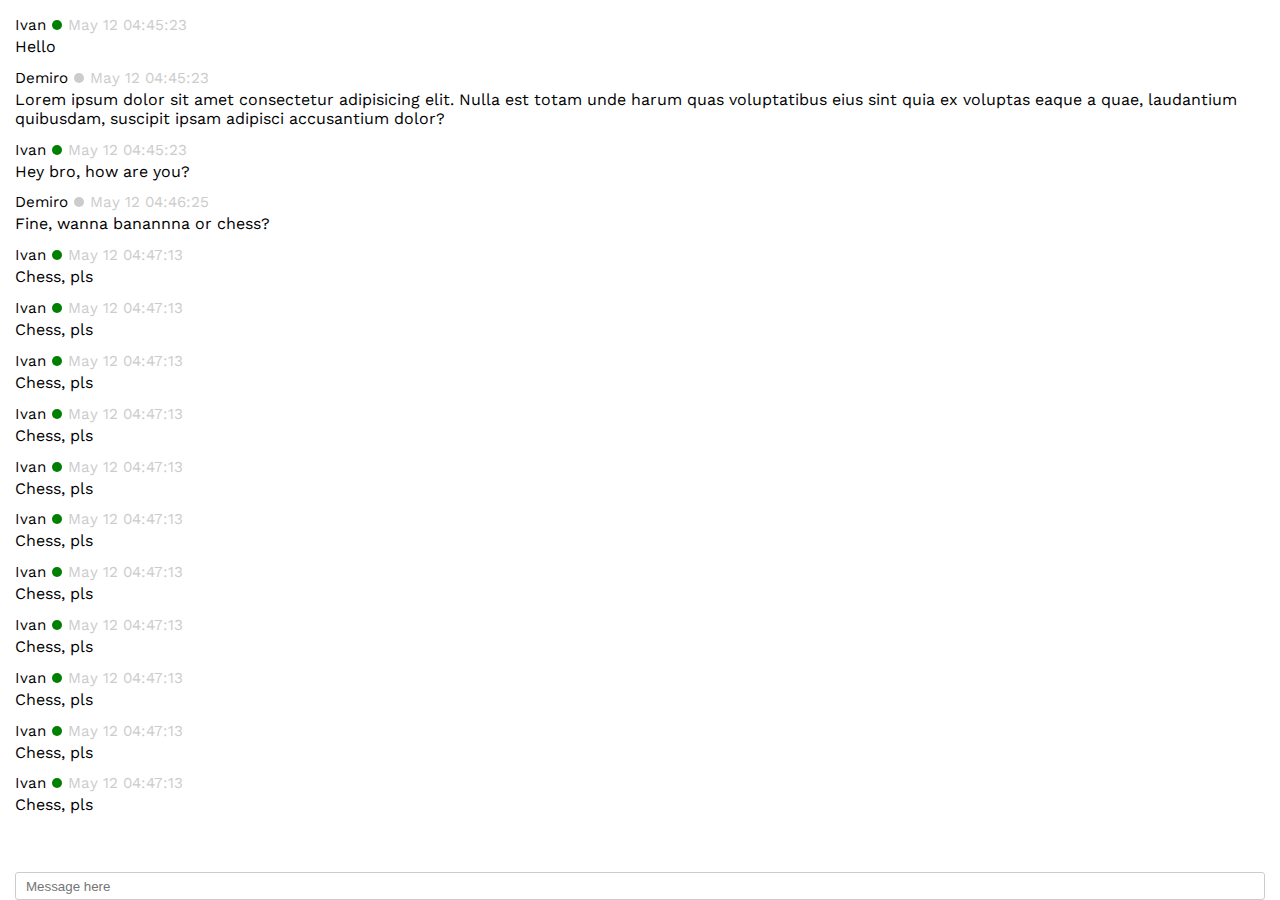
==== chat-interface/index.html @ 8d4c1544 "Complete chat list. Begin user-list" ====
<!DOCTYPE html>
<html lang="en">
<head>
	<meta charset="UTF-8">
	<meta http-equiv="X-UA-Compatible" content="IE=edge">
	<meta name="viewport" content="width=device-width, initial-scale=1.0">
	<link rel="stylesheet" href="style.css">
	<title>Sample chat interface.</title>
</head>
<body>
	<div class="chat-container">
		<ul class="chat-list">
			<li class="chat-list__item">
				<p class="chat-list__user" data-message-date="May 12 04:45:23">Ivan<span class="chat-list__user--active"></span></p>
				<p class="chat-list__message">Hello</p>
			</li>
			<li class="chat-list__item">
				<p class="chat-list__user" data-message-date="May 12 04:45:23">Demiro<span class="chat-list__user--inactive"></span></p>
				<p class="chat-list__message">Lorem ipsum dolor sit amet consectetur adipisicing elit. Nulla est totam unde harum quas voluptatibus eius sint quia ex voluptas eaque a quae, laudantium quibusdam, suscipit ipsam adipisci accusantium dolor?</p>
			</li>
			<li class="chat-list__item">
				<p class="chat-list__user" data-message-date="May 12 04:45:23">Ivan<span class="chat-list__user--active"></span></p>
				<p class="chat-list__message">Hey bro, how are you?</p>
			</li>
			<li class="chat-list__item">
				<p class="chat-list__user" data-message-date="May 12 04:46:25">Demiro<span class="chat-list__user--inactive"></span></p>
				<p class="chat-list__message">Fine, wanna banannna or chess?</p>
			</li>
			<li class="chat-list__item">
				<p class="chat-list__user" data-message-date="May 12 04:47:13">Ivan<span class="chat-list__user--active"></span></p>
				<p class="chat-list__message">Chess, pls</p>
			</li>



			<li class="chat-list__item">
				<p class="chat-list__user" data-message-date="May 12 04:47:13">Ivan<span class="chat-list__user--active"></span></p>
				<p class="chat-list__message">Chess, pls</p>
			</li>
			<li class="chat-list__item">
				<p class="chat-list__user" data-message-date="May 12 04:47:13">Ivan<span class="chat-list__user--active"></span></p>
				<p class="chat-list__message">Chess, pls</p>
			</li>
			<li class="chat-list__item">
				<p class="chat-list__user" data-message-date="May 12 04:47:13">Ivan<span class="chat-list__user--active"></span></p>
				<p class="chat-list__message">Chess, pls</p>
			</li>
			<li class="chat-list__item">
				<p class="chat-list__user" data-message-date="May 12 04:47:13">Ivan<span class="chat-list__user--active"></span></p>
				<p class="chat-list__message">Chess, pls</p>
			</li>
			<li class="chat-list__item">
				<p class="chat-list__user" data-message-date="May 12 04:47:13">Ivan<span class="chat-list__user--active"></span></p>
				<p class="chat-list__message">Chess, pls</p>
			</li>
			<li class="chat-list__item">
				<p class="chat-list__user" data-message-date="May 12 04:47:13">Ivan<span class="chat-list__user--active"></span></p>
				<p class="chat-list__message">Chess, pls</p>
			</li>
			<li class="chat-list__item">
				<p class="chat-list__user" data-message-date="May 12 04:47:13">Ivan<span class="chat-list__user--active"></span></p>
				<p class="chat-list__message">Chess, pls</p>
			</li>
			<li class="chat-list__item">
				<p class="chat-list__user" data-message-date="May 12 04:47:13">Ivan<span class="chat-list__user--active"></span></p>
				<p class="chat-list__message">Chess, pls</p>
			</li>
			<li class="chat-list__item">
				<p class="chat-list__user" data-message-date="May 12 04:47:13">Ivan<span class="chat-list__user--active"></span></p>
				<p class="chat-list__message">Chess, pls</p>
			</li>
			<li class="chat-list__item">
				<p class="chat-list__user" data-message-date="May 12 04:47:13">Ivan<span class="chat-list__user--active"></span></p>
				<p class="chat-list__message">Chess, pls</p>
			</li>

			
		</ul>
		<input type="text" placeholder="Message here">
	</div>
</body>
</html>
---- chat-interface/style.css ----
@import url("https://fonts.googleapis.com/css?family=Work+Sans:300,600");
*,
*::before,
*::after {
  -webkit-box-sizing: border-box;
          box-sizing: border-box;
}

body {
  margin: 0;
  font-family: 'Work Sans', sans-serif;
  font-weight: 400;
}

.chat-container {
  position: absolute;
  display: -webkit-box;
  display: -ms-flexbox;
  display: flex;
  -webkit-box-orient: vertical;
  -webkit-box-direction: normal;
      -ms-flex-direction: column;
          flex-direction: column;
  -webkit-box-pack: justify;
      -ms-flex-pack: justify;
          justify-content: space-between;
  height: 100%;
  margin: 0px 15px 0px 15px;
}

.chat-container input {
  min-height: 1.75rem;
  border: 1px solid #ccc;
  border-radius: 3px;
  outline: none;
  -webkit-transition: 0.5s;
  transition: 0.5s;
  padding-left: .75em;
  position: -webkit-sticky;
  position: sticky;
  bottom: 0;
}

.chat-container input:focus::-webkit-input-placeholder {
  color: transparent;
}

.chat-container input:focus:-ms-input-placeholder {
  color: transparent;
}

.chat-container input:focus::-ms-input-placeholder {
  color: transparent;
}

.chat-container input:focus::placeholder {
  color: transparent;
}

.chat-container input:focus {
  border: 1px solid #999999;
}

.chat-list {
  list-style-type: none;
  display: -webkit-box;
  display: -ms-flexbox;
  display: flex;
  -webkit-box-orient: vertical;
  -webkit-box-direction: normal;
      -ms-flex-direction: column;
          flex-direction: column;
  padding: 0;
}

.chat-list__item {
  margin-bottom: .6em;
}

.chat-list__item p {
  margin: 0;
  margin-bottom: .2em;
}

.chat-list__item:hover {
  background-color: #f3f3f3;
}

.chat-list__user {
  font-size: .95em;
}

.chat-list__user--active {
  display: inline-block;
  margin-left: 0.4em;
  width: 10px;
  height: 10px;
  background-color: green;
  border-radius: 50%;
}

.chat-list__user--inactive {
  display: inline-block;
  margin-left: 0.4em;
  width: 10px;
  height: 10px;
  background-color: #ccc;
  border-radius: 50%;
}

.chat-list__user::after {
  content: attr(data-message-date);
  margin-left: 0.4em;
  color: #ccc;
}
/*# sourceMappingURL=style.css.map */
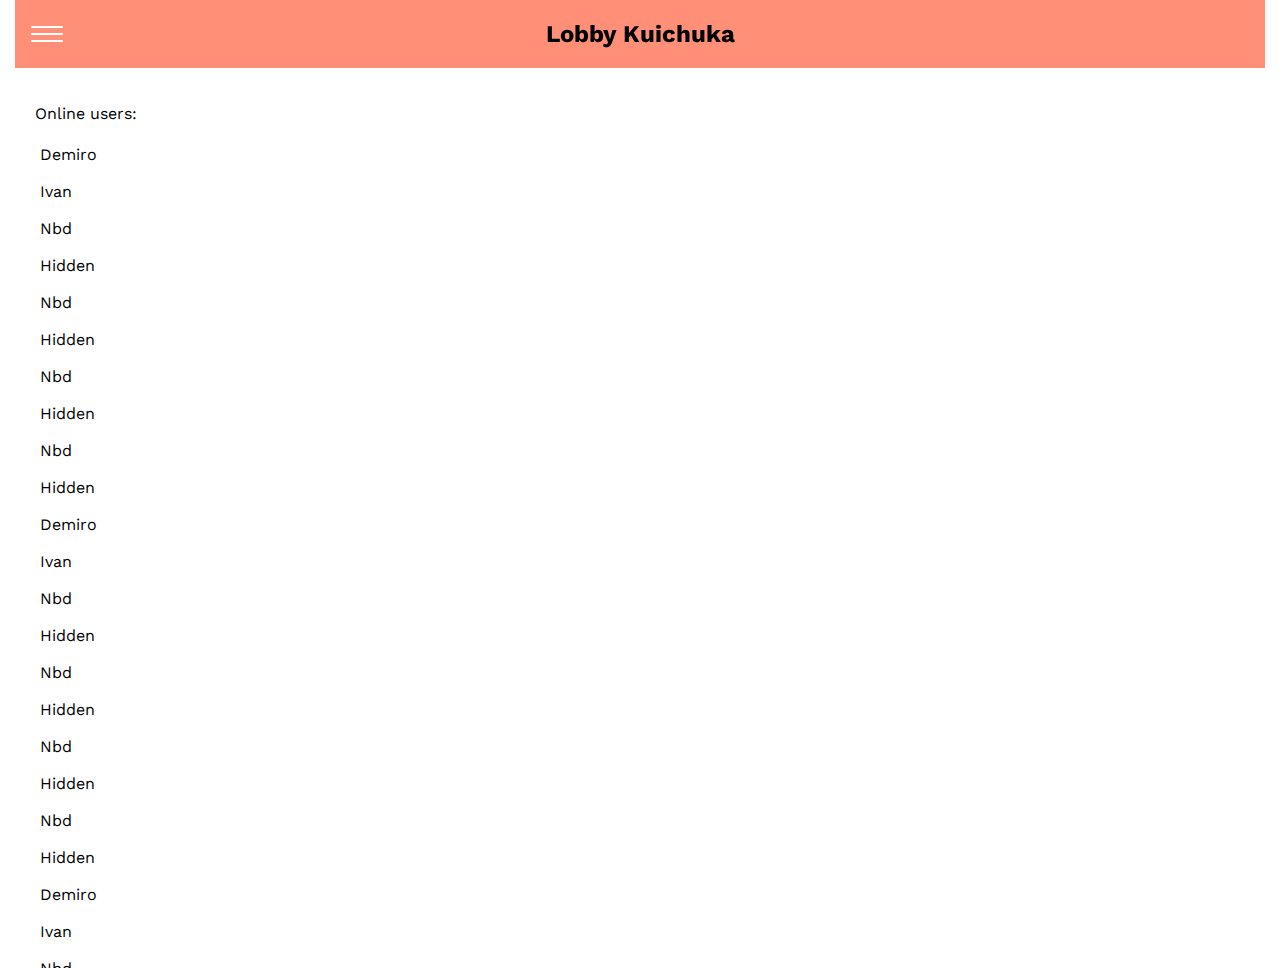
==== commit d3d4a956: "Create user list" ====
--- a/chat-interface/index.html
+++ b/chat-interface/index.html
@@ -1,82 +1,169 @@
 <!DOCTYPE html>
 <html lang="en">
-<head>
-	<meta charset="UTF-8">
-	<meta http-equiv="X-UA-Compatible" content="IE=edge">
-	<meta name="viewport" content="width=device-width, initial-scale=1.0">
-	<link rel="stylesheet" href="style.css">
-	<title>Sample chat interface.</title>
-</head>
-<body>
-	<div class="chat-container">
-		<ul class="chat-list">
-			<li class="chat-list__item">
-				<p class="chat-list__user" data-message-date="May 12 04:45:23">Ivan<span class="chat-list__user--active"></span></p>
-				<p class="chat-list__message">Hello</p>
-			</li>
-			<li class="chat-list__item">
-				<p class="chat-list__user" data-message-date="May 12 04:45:23">Demiro<span class="chat-list__user--inactive"></span></p>
-				<p class="chat-list__message">Lorem ipsum dolor sit amet consectetur adipisicing elit. Nulla est totam unde harum quas voluptatibus eius sint quia ex voluptas eaque a quae, laudantium quibusdam, suscipit ipsam adipisci accusantium dolor?</p>
-			</li>
-			<li class="chat-list__item">
-				<p class="chat-list__user" data-message-date="May 12 04:45:23">Ivan<span class="chat-list__user--active"></span></p>
-				<p class="chat-list__message">Hey bro, how are you?</p>
-			</li>
-			<li class="chat-list__item">
-				<p class="chat-list__user" data-message-date="May 12 04:46:25">Demiro<span class="chat-list__user--inactive"></span></p>
-				<p class="chat-list__message">Fine, wanna banannna or chess?</p>
-			</li>
-			<li class="chat-list__item">
-				<p class="chat-list__user" data-message-date="May 12 04:47:13">Ivan<span class="chat-list__user--active"></span></p>
-				<p class="chat-list__message">Chess, pls</p>
-			</li>
+  <head>
+    <meta charset="UTF-8" />
+    <meta http-equiv="X-UA-Compatible" content="IE=edge" />
+    <meta name="viewport" content="width=device-width, initial-scale=1.0" />
+    <link rel="stylesheet" href="style.css" />
+    <title>Sample chat interface.</title>
+  </head>
+  <body>
+    <div class="chat-container">
+      <header>
+        <h2>Lobby Kuichuka</h2>
+        <input type="checkbox" class="nav-toggle" id="nav-toggle" checked />
+        <label for="nav-toggle" class="nav-toggle__label">
+          <span></span>
+        </label>
+        <nav>
+					<p class="">Online users:</p>
+          <ul>
+            <li><a href="#">Demiro</a></li>
+            <li><a href="#">Ivan</a></li>
+            <li><a href="#">Nbd</a></li>
+            <li><a href="#">Hidden</a></li>
+            <li><a href="#">Nbd</a></li>
+            <li><a href="#">Hidden</a></li>
+            <li><a href="#">Nbd</a></li>
+            <li><a href="#">Hidden</a></li>
+            <li><a href="#">Nbd</a></li>
+            <li><a href="#">Hidden</a></li>
+            <li><a href="#">Demiro</a></li>
+            <li><a href="#">Ivan</a></li>
+            <li><a href="#">Nbd</a></li>
+            <li><a href="#">Hidden</a></li>
+            <li><a href="#">Nbd</a></li>
+            <li><a href="#">Hidden</a></li>
+            <li><a href="#">Nbd</a></li>
+            <li><a href="#">Hidden</a></li>
+            <li><a href="#">Nbd</a></li>
+            <li><a href="#">Hidden</a></li>
+            <li><a href="#">Demiro</a></li>
+            <li><a href="#">Ivan</a></li>
+            <li><a href="#">Nbd</a></li>
+            <li><a href="#">Hidden</a></li>
+            <li><a href="#">Nbd</a></li>
+            <li><a href="#">Hidden</a></li>
+            <li><a href="#">Nbd</a></li>
+            <li><a href="#">Hidden</a></li>
+            <li><a href="#">Nbd</a></li>
+            <li><a href="#">Hidden</a></li>
+						<li><a href="#">Hidden</a></li>
+            <li><a href="#">Nbd</a></li>
+            <li><a href="#">Hidden</a></li>
+            <li><a href="#">Demiro</a></li>
+            <li><a href="#">Ivan</a></li>
+            <li><a href="#">Nbd</a></li>
+            <li><a href="#">Hidden</a></li>
+            <li><a href="#">Nbd</a></li>
+            <li><a href="#">Hidden</a></li>
+            <li><a href="#">Nbd</a></li>
+            <li><a href="#">Hidden</a></li>
+            <li><a href="#">Nbd</a></li>
+            <li><a href="#">Hidden</a></li>
+          </ul>
+        </nav>
+      </header>
 
+      <ul class="chat-list">
+        <li class="chat-list__item">
+          <p class="chat-list__user" data-message-date="May 12 04:45:23">
+            Ivan<span class="chat-list__user--active"></span>
+          </p>
+          <p class="chat-list__message">Hello</p>
+        </li>
+        <li class="chat-list__item">
+          <p class="chat-list__user" data-message-date="May 12 04:45:23">
+            Demiro<span class="chat-list__user--inactive"></span>
+          </p>
+          <p class="chat-list__message">
+            Lorem ipsum dolor sit amet consectetur adipisicing elit. Nulla est
+            totam unde harum quas voluptatibus eius sint quia ex voluptas eaque
+            a quae, laudantium quibusdam, suscipit ipsam adipisci accusantium
+            dolor?
+          </p>
+        </li>
+        <li class="chat-list__item">
+          <p class="chat-list__user" data-message-date="May 12 04:45:23">
+            Ivan<span class="chat-list__user--active"></span>
+          </p>
+          <p class="chat-list__message">Hey bro, how are you?</p>
+        </li>
+        <li class="chat-list__item">
+          <p class="chat-list__user" data-message-date="May 12 04:46:25">
+            Demiro<span class="chat-list__user--inactive"></span>
+          </p>
+          <p class="chat-list__message">Fine, wanna banannna or chess?</p>
+        </li>
+        <li class="chat-list__item">
+          <p class="chat-list__user" data-message-date="May 12 04:47:13">
+            Ivan<span class="chat-list__user--active"></span>
+          </p>
+          <p class="chat-list__message">Chess, pls</p>
+        </li>
 
-
-			<li class="chat-list__item">
-				<p class="chat-list__user" data-message-date="May 12 04:47:13">Ivan<span class="chat-list__user--active"></span></p>
-				<p class="chat-list__message">Chess, pls</p>
-			</li>
-			<li class="chat-list__item">
-				<p class="chat-list__user" data-message-date="May 12 04:47:13">Ivan<span class="chat-list__user--active"></span></p>
-				<p class="chat-list__message">Chess, pls</p>
-			</li>
-			<li class="chat-list__item">
-				<p class="chat-list__user" data-message-date="May 12 04:47:13">Ivan<span class="chat-list__user--active"></span></p>
-				<p class="chat-list__message">Chess, pls</p>
-			</li>
-			<li class="chat-list__item">
-				<p class="chat-list__user" data-message-date="May 12 04:47:13">Ivan<span class="chat-list__user--active"></span></p>
-				<p class="chat-list__message">Chess, pls</p>
-			</li>
-			<li class="chat-list__item">
-				<p class="chat-list__user" data-message-date="May 12 04:47:13">Ivan<span class="chat-list__user--active"></span></p>
-				<p class="chat-list__message">Chess, pls</p>
-			</li>
-			<li class="chat-list__item">
-				<p class="chat-list__user" data-message-date="May 12 04:47:13">Ivan<span class="chat-list__user--active"></span></p>
-				<p class="chat-list__message">Chess, pls</p>
-			</li>
-			<li class="chat-list__item">
-				<p class="chat-list__user" data-message-date="May 12 04:47:13">Ivan<span class="chat-list__user--active"></span></p>
-				<p class="chat-list__message">Chess, pls</p>
-			</li>
-			<li class="chat-list__item">
-				<p class="chat-list__user" data-message-date="May 12 04:47:13">Ivan<span class="chat-list__user--active"></span></p>
-				<p class="chat-list__message">Chess, pls</p>
-			</li>
-			<li class="chat-list__item">
-				<p class="chat-list__user" data-message-date="May 12 04:47:13">Ivan<span class="chat-list__user--active"></span></p>
-				<p class="chat-list__message">Chess, pls</p>
-			</li>
-			<li class="chat-list__item">
-				<p class="chat-list__user" data-message-date="May 12 04:47:13">Ivan<span class="chat-list__user--active"></span></p>
-				<p class="chat-list__message">Chess, pls</p>
-			</li>
-
-			
-		</ul>
-		<input type="text" placeholder="Message here">
-	</div>
-</body>
-</html>+        <li class="chat-list__item">
+          <p class="chat-list__user" data-message-date="May 12 04:47:13">
+            Ivan<span class="chat-list__user--active"></span>
+          </p>
+          <p class="chat-list__message">Chess, pls</p>
+        </li>
+        <li class="chat-list__item">
+          <p class="chat-list__user" data-message-date="May 12 04:47:13">
+            Ivan<span class="chat-list__user--active"></span>
+          </p>
+          <p class="chat-list__message">Chess, pls</p>
+        </li>
+        <li class="chat-list__item">
+          <p class="chat-list__user" data-message-date="May 12 04:47:13">
+            Ivan<span class="chat-list__user--active"></span>
+          </p>
+          <p class="chat-list__message">Chess, pls</p>
+        </li>
+        <li class="chat-list__item">
+          <p class="chat-list__user" data-message-date="May 12 04:47:13">
+            Ivan<span class="chat-list__user--active"></span>
+          </p>
+          <p class="chat-list__message">Chess, pls</p>
+        </li>
+        <li class="chat-list__item">
+          <p class="chat-list__user" data-message-date="May 12 04:47:13">
+            Ivan<span class="chat-list__user--active"></span>
+          </p>
+          <p class="chat-list__message">Chess, pls</p>
+        </li>
+        <li class="chat-list__item">
+          <p class="chat-list__user" data-message-date="May 12 04:47:13">
+            Ivan<span class="chat-list__user--active"></span>
+          </p>
+          <p class="chat-list__message">Chess, pls</p>
+        </li>
+        <li class="chat-list__item">
+          <p class="chat-list__user" data-message-date="May 12 04:47:13">
+            Ivan<span class="chat-list__user--active"></span>
+          </p>
+          <p class="chat-list__message">Chess, pls</p>
+        </li>
+        <li class="chat-list__item">
+          <p class="chat-list__user" data-message-date="May 12 04:47:13">
+            Ivan<span class="chat-list__user--active"></span>
+          </p>
+          <p class="chat-list__message">Chess, pls</p>
+        </li>
+        <li class="chat-list__item">
+          <p class="chat-list__user" data-message-date="May 12 04:47:13">
+            Ivan<span class="chat-list__user--active"></span>
+          </p>
+          <p class="chat-list__message">Chess, pls</p>
+        </li>
+        <li class="chat-list__item">
+          <p class="chat-list__user" data-message-date="May 12 04:47:13">
+            Ivan<span class="chat-list__user--active"></span>
+          </p>
+          <p class="chat-list__message">Chess, pls</p>
+        </li>
+      </ul>
+      <input type="text" placeholder="Message here" />
+    </div>
+  </body>
+</html>
--- a/chat-interface/style.css
+++ b/chat-interface/style.css
@@ -35,7 +35,7 @@
   outline: none;
   -webkit-transition: 0.5s;
   transition: 0.5s;
-  padding-left: .75em;
+  padding-left: 0.75em;
   position: -webkit-sticky;
   position: sticky;
   bottom: 0;
@@ -74,20 +74,26 @@
 }
 
 .chat-list__item {
-  margin-bottom: .6em;
+  margin-bottom: 0.6em;
 }
 
 .chat-list__item p {
   margin: 0;
-  margin-bottom: .2em;
+  margin-bottom: 0.2em;
 }
 
 .chat-list__item:hover {
   background-color: #f3f3f3;
 }
 
+.chat-list__item:hover .chat-list__user::after {
+  content: attr(data-message-date);
+  margin-left: 0.4em;
+  color: #ccc;
+}
+
 .chat-list__user {
-  font-size: .95em;
+  font-size: 0.95em;
 }
 
 .chat-list__user--active {
@@ -108,9 +114,118 @@
   border-radius: 50%;
 }
 
-.chat-list__user::after {
-  content: attr(data-message-date);
-  margin-left: 0.4em;
-  color: #ccc;
+header {
+  background: rgba(255, 125, 97, 0.86);
+  text-align: center;
+  position: -webkit-sticky;
+  position: sticky;
+  z-index: 999;
+  width: 100%;
+}
+
+nav {
+  position: absolute;
+  text-align: left;
+  width: 100%;
+  max-height: 100vh;
+  top: 100%;
+  left: -110%;
+  background: white;
+  overflow-x: hidden;
+  overflow-y: scroll;
+  padding: 20px;
+  -webkit-overflow-scrolling: touch;
+  -webkit-transition: all .2s ease;
+  transition: all .2s ease;
+}
+
+nav ul {
+  margin: 0;
+  padding: 0;
+  list-style: none;
+}
+
+nav li {
+  margin-bottom: 5px;
+  padding-left: .3em;
+  height: 2em;
+  display: -webkit-box;
+  display: -ms-flexbox;
+  display: flex;
+  -webkit-box-align: center;
+      -ms-flex-align: center;
+          align-items: center;
+}
+
+nav li:hover {
+  background-color: #f3f3f3;
+}
+
+nav a {
+  color: black;
+  text-decoration: none;
+  font-size: 1rem;
+  opacity: 0;
+  -webkit-transition: opacity 150ms ease-in-out;
+  transition: opacity 150ms ease-in-out;
+}
+
+nav a:hover {
+  color: #000;
+}
+
+.nav-toggle {
+  display: none;
+}
+
+.nav-toggle:checked ~ nav {
+  -webkit-transform: scale(1, 1);
+          transform: scale(1, 1);
+  left: 0;
+}
+
+.nav-toggle:checked ~ nav a {
+  opacity: 1;
+  -webkit-transition: opacity 150ms ease-in-out 150ms;
+  transition: opacity 150ms ease-in-out 150ms;
+}
+
+.nav-toggle__label {
+  position: absolute;
+  top: 0;
+  left: 0;
+  margin-left: 1em;
+  height: 100%;
+  display: -webkit-box;
+  display: -ms-flexbox;
+  display: flex;
+  -webkit-box-align: center;
+      -ms-flex-align: center;
+          align-items: center;
+}
+
+.nav-toggle__label span,
+.nav-toggle__label span::before,
+.nav-toggle__label span::after {
+  display: block;
+  background: white;
+  height: 2px;
+  width: 2em;
+  border-radius: 2px;
+  position: relative;
+}
+
+.nav-toggle__label span::before,
+.nav-toggle__label span::after {
+  content: '';
+  position: absolute;
+}
+
+.nav-toggle__label span::before {
+  bottom: 7px;
+}
+
+.nav-toggle__label span::after {
+  top: 7px;
 }
 /*# sourceMappingURL=style.css.map */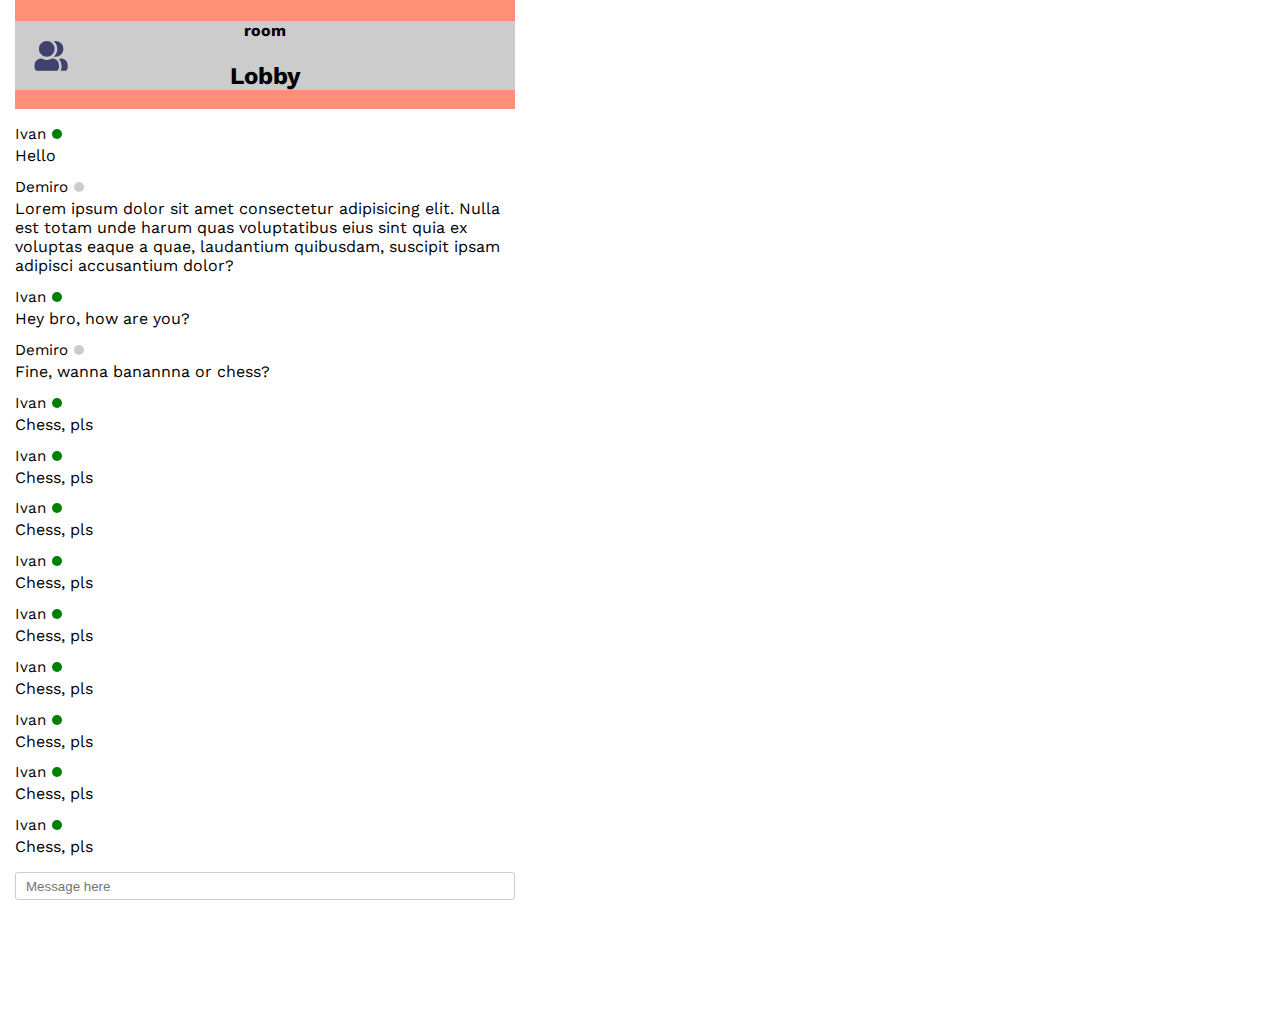
==== commit 786acd24: "Add user list. Fix scroller. Add icons" ====
--- a/chat-interface/index.html
+++ b/chat-interface/index.html
@@ -9,11 +9,22 @@
   </head>
   <body>
     <div class="chat-container">
+				
       <header>
-        <h2>Lobby Kuichuka</h2>
-        <input type="checkbox" class="nav-toggle" id="nav-toggle" checked />
+			
+
+				<div class="chat-header__room-info">
+					<h4>room</h4>
+					<h2>Lobby</h2>
+				</div>
+				
+        <input type="checkbox" class="nav-toggle" id="nav-toggle" />
         <label for="nav-toggle" class="nav-toggle__label">
-          <span></span>
+          <img
+          class="chat-icon"
+          src="chat-users-icon.svg"
+          alt="Online Users"
+        />
         </label>
         <nav>
 					<p class="">Online users:</p>
--- a/chat-interface/style.css
+++ b/chat-interface/style.css
@@ -13,6 +13,7 @@
 }
 
 .chat-container {
+  background-color: white;
   position: absolute;
   display: -webkit-box;
   display: -ms-flexbox;
@@ -24,6 +25,7 @@
   -webkit-box-pack: justify;
       -ms-flex-pack: justify;
           justify-content: space-between;
+  width: 500px;
   height: 100%;
   margin: 0px 15px 0px 15px;
 }
@@ -61,6 +63,10 @@
   border: 1px solid #999999;
 }
 
+.chat-header__room-info {
+  background-color: #ccc;
+}
+
 .chat-list {
   list-style-type: none;
   display: -webkit-box;
@@ -71,6 +77,8 @@
       -ms-flex-direction: column;
           flex-direction: column;
   padding: 0;
+  overflow-x: hidden;
+  overflow-y: scroll;
 }
 
 .chat-list__item {
@@ -135,8 +143,8 @@
   overflow-y: scroll;
   padding: 20px;
   -webkit-overflow-scrolling: touch;
-  -webkit-transition: all .2s ease;
-  transition: all .2s ease;
+  -webkit-transition: all 0.2s ease;
+  transition: all 0.2s ease;
 }
 
 nav ul {
@@ -147,7 +155,7 @@
 
 nav li {
   margin-bottom: 5px;
-  padding-left: .3em;
+  padding-left: 0.3em;
   height: 2em;
   display: -webkit-box;
   display: -ms-flexbox;
@@ -204,28 +212,8 @@
           align-items: center;
 }
 
-.nav-toggle__label span,
-.nav-toggle__label span::before,
-.nav-toggle__label span::after {
-  display: block;
-  background: white;
-  height: 2px;
-  width: 2em;
-  border-radius: 2px;
-  position: relative;
-}
-
-.nav-toggle__label span::before,
-.nav-toggle__label span::after {
-  content: '';
-  position: absolute;
-}
-
-.nav-toggle__label span::before {
-  bottom: 7px;
-}
-
-.nav-toggle__label span::after {
-  top: 7px;
+.nav-toggle__label .chat-icon {
+  width: 42px;
+  cursor: pointer;
 }
 /*# sourceMappingURL=style.css.map */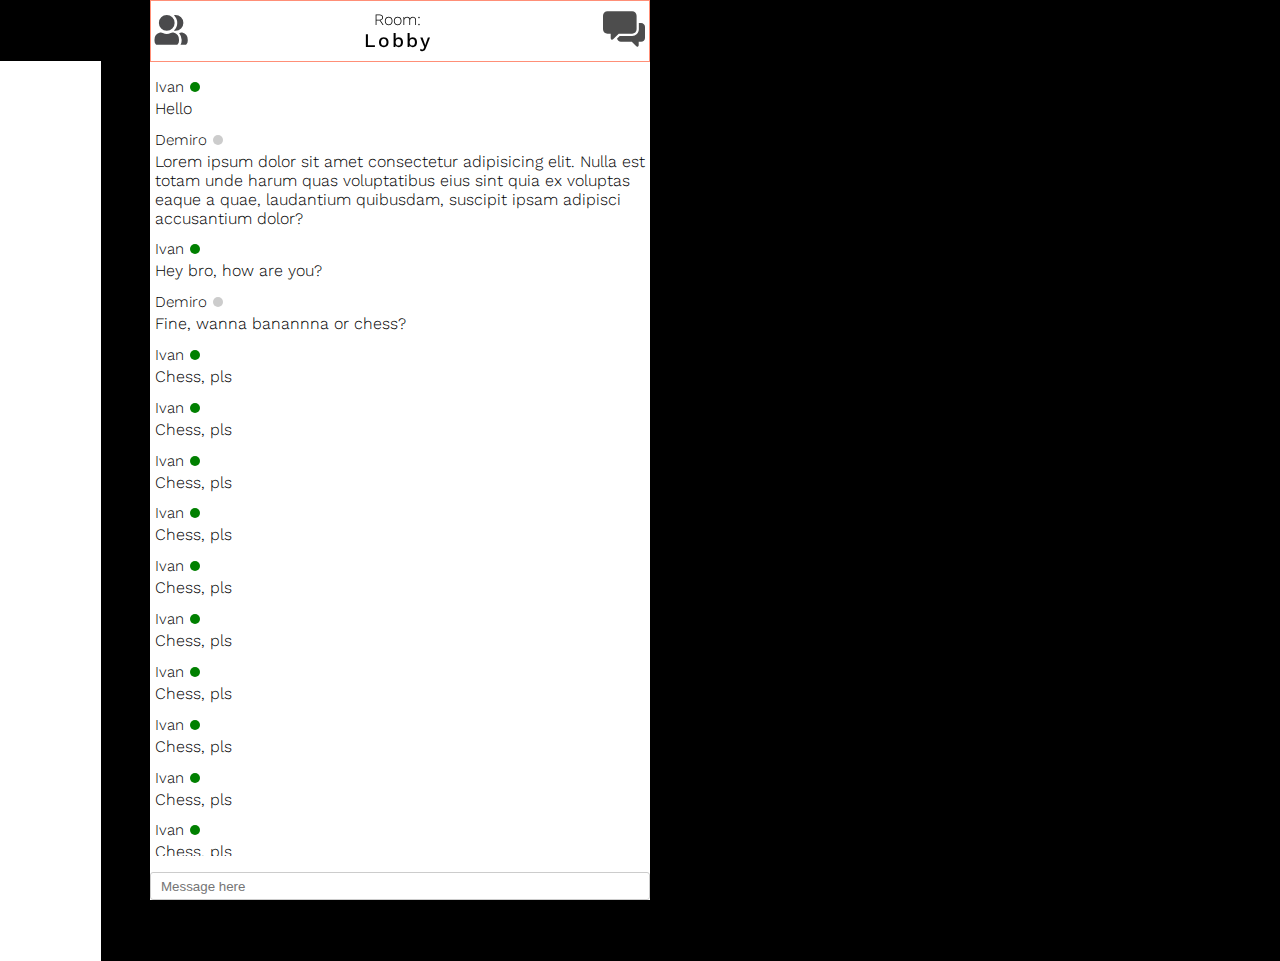
==== commit 94ea51b4: "Choose user-list icon. Complete CSS, move on JS" ====
--- a/chat-interface/index.html
+++ b/chat-interface/index.html
@@ -9,72 +9,77 @@
   </head>
   <body>
     <div class="chat-container">
-				
-      <header>
-			
-
-				<div class="chat-header__room-info">
-					<h4>room</h4>
-					<h2>Lobby</h2>
-				</div>
-				
-        <input type="checkbox" class="nav-toggle" id="nav-toggle" />
-        <label for="nav-toggle" class="nav-toggle__label">
+      <div class="chat-header">
+        <div class="header-elem">
+          <input type="checkbox" class="nav-toggle" id="nav-toggle" />
+          <label for="nav-toggle" class="nav-toggle__label">
+            <img
+              class="chat-icon__users"
+              src="chat-users-icon.svg"
+              alt="Online Users"
+            />
+          </label>
+          <nav>
+            <p class="">Online users:</p>
+            <ul>
+              <li><a href="#">Demiro</a></li>
+              <li><a href="#">Ivan</a></li>
+              <li><a href="#">Nbd</a></li>
+              <li><a href="#">Hidden</a></li>
+              <li><a href="#">Nbd</a></li>
+              <li><a href="#">Hidden</a></li>
+              <li><a href="#">Nbd</a></li>
+              <li><a href="#">Hidden</a></li>
+              <li><a href="#">Nbd</a></li>
+              <li><a href="#">Hidden</a></li>
+              <li><a href="#">Demiro</a></li>
+              <li><a href="#">Ivan</a></li>
+              <li><a href="#">Nbd</a></li>
+              <li><a href="#">Hidden</a></li>
+              <li><a href="#">Nbd</a></li>
+              <li><a href="#">Hidden</a></li>
+              <li><a href="#">Nbd</a></li>
+              <li><a href="#">Hidden</a></li>
+              <li><a href="#">Nbd</a></li>
+              <li><a href="#">Hidden</a></li>
+              <li><a href="#">Demiro</a></li>
+              <li><a href="#">Ivan</a></li>
+              <li><a href="#">Nbd</a></li>
+              <li><a href="#">Hidden</a></li>
+              <li><a href="#">Nbd</a></li>
+              <li><a href="#">Hidden</a></li>
+              <li><a href="#">Nbd</a></li>
+              <li><a href="#">Hidden</a></li>
+              <li><a href="#">Nbd</a></li>
+              <li><a href="#">Hidden</a></li>
+              <li><a href="#">Hidden</a></li>
+              <li><a href="#">Nbd</a></li>
+              <li><a href="#">Hidden</a></li>
+              <li><a href="#">Demiro</a></li>
+              <li><a href="#">Ivan</a></li>
+              <li><a href="#">Nbd</a></li>
+              <li><a href="#">Hidden</a></li>
+              <li><a href="#">Nbd</a></li>
+              <li><a href="#">Hidden</a></li>
+              <li><a href="#">Nbd</a></li>
+              <li><a href="#">Hidden</a></li>
+              <li><a href="#">Nbd</a></li>
+              <li><a href="#">Hidden</a></li>
+            </ul>
+          </nav>
+        </div>
+        <div class="header-elem">
+          <span>Room:</span>
+          <span>Lobby</span>
+        </div>
+        <div class="header-elem">
           <img
-          class="chat-icon"
-          src="chat-users-icon.svg"
-          alt="Online Users"
-        />
-        </label>
-        <nav>
-					<p class="">Online users:</p>
-          <ul>
-            <li><a href="#">Demiro</a></li>
-            <li><a href="#">Ivan</a></li>
-            <li><a href="#">Nbd</a></li>
-            <li><a href="#">Hidden</a></li>
-            <li><a href="#">Nbd</a></li>
-            <li><a href="#">Hidden</a></li>
-            <li><a href="#">Nbd</a></li>
-            <li><a href="#">Hidden</a></li>
-            <li><a href="#">Nbd</a></li>
-            <li><a href="#">Hidden</a></li>
-            <li><a href="#">Demiro</a></li>
-            <li><a href="#">Ivan</a></li>
-            <li><a href="#">Nbd</a></li>
-            <li><a href="#">Hidden</a></li>
-            <li><a href="#">Nbd</a></li>
-            <li><a href="#">Hidden</a></li>
-            <li><a href="#">Nbd</a></li>
-            <li><a href="#">Hidden</a></li>
-            <li><a href="#">Nbd</a></li>
-            <li><a href="#">Hidden</a></li>
-            <li><a href="#">Demiro</a></li>
-            <li><a href="#">Ivan</a></li>
-            <li><a href="#">Nbd</a></li>
-            <li><a href="#">Hidden</a></li>
-            <li><a href="#">Nbd</a></li>
-            <li><a href="#">Hidden</a></li>
-            <li><a href="#">Nbd</a></li>
-            <li><a href="#">Hidden</a></li>
-            <li><a href="#">Nbd</a></li>
-            <li><a href="#">Hidden</a></li>
-						<li><a href="#">Hidden</a></li>
-            <li><a href="#">Nbd</a></li>
-            <li><a href="#">Hidden</a></li>
-            <li><a href="#">Demiro</a></li>
-            <li><a href="#">Ivan</a></li>
-            <li><a href="#">Nbd</a></li>
-            <li><a href="#">Hidden</a></li>
-            <li><a href="#">Nbd</a></li>
-            <li><a href="#">Hidden</a></li>
-            <li><a href="#">Nbd</a></li>
-            <li><a href="#">Hidden</a></li>
-            <li><a href="#">Nbd</a></li>
-            <li><a href="#">Hidden</a></li>
-          </ul>
-        </nav>
-      </header>
+            class="chat-icon__rooms"
+            src="chat-svgrepo-com.svg"
+            alt="Room lists"
+          />
+        </div>
+      </div>
 
       <ul class="chat-list">
         <li class="chat-list__item">
@@ -175,6 +180,11 @@
         </li>
       </ul>
       <input type="text" placeholder="Message here" />
+			<script>
+
+				console.log('e')
+			</script>
+
     </div>
   </body>
 </html>
--- a/chat-interface/style.css
+++ b/chat-interface/style.css
@@ -1,4 +1,4 @@
-@import url("https://fonts.googleapis.com/css?family=Work+Sans:300,600");
+@import url("https://fonts.googleapis.com/css?family=Work+Sans:300,400,500");
 *,
 *::before,
 *::after {
@@ -7,9 +7,10 @@
 }
 
 body {
+  background-color: black;
   margin: 0;
   font-family: 'Work Sans', sans-serif;
-  font-weight: 400;
+  font-weight: 300;
 }
 
 .chat-container {
@@ -27,7 +28,7 @@
           justify-content: space-between;
   width: 500px;
   height: 100%;
-  margin: 0px 15px 0px 15px;
+  margin: 0px 15px 0px 150px;
 }
 
 .chat-container input {
@@ -63,10 +64,6 @@
   border: 1px solid #999999;
 }
 
-.chat-header__room-info {
-  background-color: #ccc;
-}
-
 .chat-list {
   list-style-type: none;
   display: -webkit-box;
@@ -77,6 +74,7 @@
       -ms-flex-direction: column;
           flex-direction: column;
   padding: 0;
+  padding-left: 5px;
   overflow-x: hidden;
   overflow-y: scroll;
 }
@@ -122,13 +120,67 @@
   border-radius: 50%;
 }
 
-header {
-  background: rgba(255, 125, 97, 0.86);
-  text-align: center;
+.chat-header {
+  border: 1px solid rgba(255, 125, 97, 0.86);
   position: -webkit-sticky;
   position: sticky;
   z-index: 999;
   width: 100%;
+  height: 4.2em;
+  display: -webkit-box;
+  display: -ms-flexbox;
+  display: flex;
+  -webkit-box-pack: justify;
+      -ms-flex-pack: justify;
+          justify-content: space-between;
+  -webkit-box-align: center;
+      -ms-flex-align: center;
+          align-items: center;
+}
+
+.header-elem span {
+  display: block;
+  text-align: center;
+}
+
+.header-elem span:last-child {
+  font-size: 1.2em;
+  letter-spacing: 0.1em;
+  font-weight: 500;
+}
+
+.nav-toggle {
+  display: none;
+}
+
+.nav-toggle:checked ~ nav {
+  -webkit-transform: scale(1, 1);
+          transform: scale(1, 1);
+  left: 0;
+}
+
+.nav-toggle:checked ~ nav a {
+  opacity: 1;
+  -webkit-transition: opacity 150ms ease-in-out 150ms;
+  transition: opacity 150ms ease-in-out 150ms;
+}
+
+.chat-icon__users {
+  width: 42px;
+  cursor: pointer;
+  -webkit-filter: invert(55%) sepia(0%) saturate(83%) hue-rotate(170deg) brightness(52%) contrast(92%);
+          filter: invert(55%) sepia(0%) saturate(83%) hue-rotate(170deg) brightness(52%) contrast(92%);
+}
+
+.chat-icon__rooms {
+  width: 42px;
+  -webkit-filter: invert(55%) sepia(0%) saturate(83%) hue-rotate(170deg) brightness(52%) contrast(92%);
+          filter: invert(55%) sepia(0%) saturate(83%) hue-rotate(170deg) brightness(52%) contrast(92%);
+  margin-right: 4px;
+}
+
+.chat-header__room-info {
+  background-color: #ccc;
 }
 
 nav {
@@ -181,39 +233,4 @@
 nav a:hover {
   color: #000;
 }
-
-.nav-toggle {
-  display: none;
-}
-
-.nav-toggle:checked ~ nav {
-  -webkit-transform: scale(1, 1);
-          transform: scale(1, 1);
-  left: 0;
-}
-
-.nav-toggle:checked ~ nav a {
-  opacity: 1;
-  -webkit-transition: opacity 150ms ease-in-out 150ms;
-  transition: opacity 150ms ease-in-out 150ms;
-}
-
-.nav-toggle__label {
-  position: absolute;
-  top: 0;
-  left: 0;
-  margin-left: 1em;
-  height: 100%;
-  display: -webkit-box;
-  display: -ms-flexbox;
-  display: flex;
-  -webkit-box-align: center;
-      -ms-flex-align: center;
-          align-items: center;
-}
-
-.nav-toggle__label .chat-icon {
-  width: 42px;
-  cursor: pointer;
-}
 /*# sourceMappingURL=style.css.map */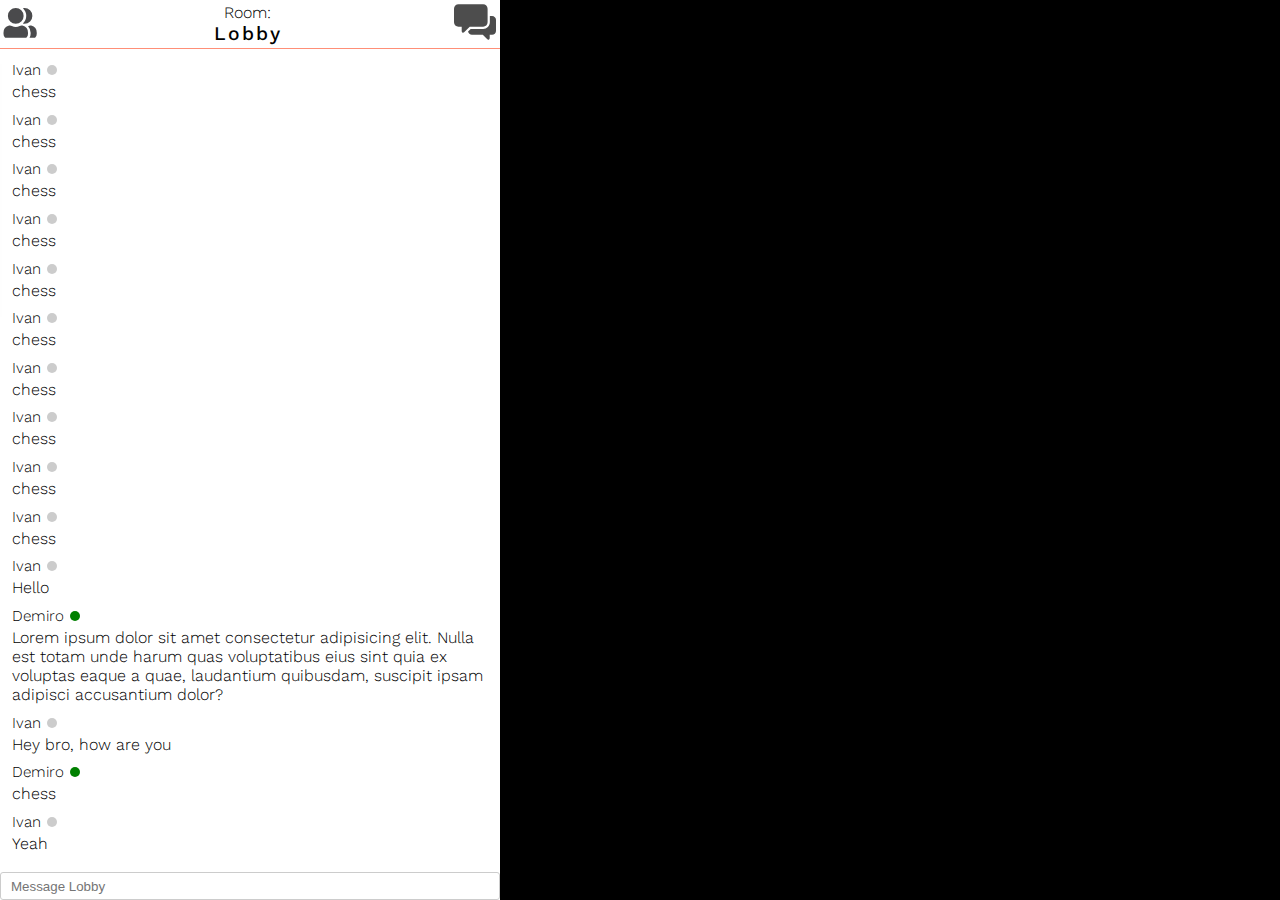
==== commit 8cdf6044: "Complete js. FIne tune CSS" ====
--- a/chat-interface/index.html
+++ b/chat-interface/index.html
@@ -9,182 +9,21 @@
   </head>
   <body>
     <div class="chat-container">
-      <div class="chat-header">
-        <div class="header-elem">
-          <input type="checkbox" class="nav-toggle" id="nav-toggle" />
-          <label for="nav-toggle" class="nav-toggle__label">
-            <img
-              class="chat-icon__users"
-              src="chat-users-icon.svg"
-              alt="Online Users"
-            />
-          </label>
-          <nav>
-            <p class="">Online users:</p>
-            <ul>
-              <li><a href="#">Demiro</a></li>
-              <li><a href="#">Ivan</a></li>
-              <li><a href="#">Nbd</a></li>
-              <li><a href="#">Hidden</a></li>
-              <li><a href="#">Nbd</a></li>
-              <li><a href="#">Hidden</a></li>
-              <li><a href="#">Nbd</a></li>
-              <li><a href="#">Hidden</a></li>
-              <li><a href="#">Nbd</a></li>
-              <li><a href="#">Hidden</a></li>
-              <li><a href="#">Demiro</a></li>
-              <li><a href="#">Ivan</a></li>
-              <li><a href="#">Nbd</a></li>
-              <li><a href="#">Hidden</a></li>
-              <li><a href="#">Nbd</a></li>
-              <li><a href="#">Hidden</a></li>
-              <li><a href="#">Nbd</a></li>
-              <li><a href="#">Hidden</a></li>
-              <li><a href="#">Nbd</a></li>
-              <li><a href="#">Hidden</a></li>
-              <li><a href="#">Demiro</a></li>
-              <li><a href="#">Ivan</a></li>
-              <li><a href="#">Nbd</a></li>
-              <li><a href="#">Hidden</a></li>
-              <li><a href="#">Nbd</a></li>
-              <li><a href="#">Hidden</a></li>
-              <li><a href="#">Nbd</a></li>
-              <li><a href="#">Hidden</a></li>
-              <li><a href="#">Nbd</a></li>
-              <li><a href="#">Hidden</a></li>
-              <li><a href="#">Hidden</a></li>
-              <li><a href="#">Nbd</a></li>
-              <li><a href="#">Hidden</a></li>
-              <li><a href="#">Demiro</a></li>
-              <li><a href="#">Ivan</a></li>
-              <li><a href="#">Nbd</a></li>
-              <li><a href="#">Hidden</a></li>
-              <li><a href="#">Nbd</a></li>
-              <li><a href="#">Hidden</a></li>
-              <li><a href="#">Nbd</a></li>
-              <li><a href="#">Hidden</a></li>
-              <li><a href="#">Nbd</a></li>
-              <li><a href="#">Hidden</a></li>
-            </ul>
-          </nav>
-        </div>
-        <div class="header-elem">
-          <span>Room:</span>
-          <span>Lobby</span>
-        </div>
-        <div class="header-elem">
-          <img
-            class="chat-icon__rooms"
-            src="chat-svgrepo-com.svg"
-            alt="Room lists"
-          />
-        </div>
-      </div>
-
-      <ul class="chat-list">
-        <li class="chat-list__item">
-          <p class="chat-list__user" data-message-date="May 12 04:45:23">
-            Ivan<span class="chat-list__user--active"></span>
-          </p>
-          <p class="chat-list__message">Hello</p>
-        </li>
-        <li class="chat-list__item">
-          <p class="chat-list__user" data-message-date="May 12 04:45:23">
-            Demiro<span class="chat-list__user--inactive"></span>
-          </p>
-          <p class="chat-list__message">
-            Lorem ipsum dolor sit amet consectetur adipisicing elit. Nulla est
-            totam unde harum quas voluptatibus eius sint quia ex voluptas eaque
-            a quae, laudantium quibusdam, suscipit ipsam adipisci accusantium
-            dolor?
-          </p>
-        </li>
-        <li class="chat-list__item">
-          <p class="chat-list__user" data-message-date="May 12 04:45:23">
-            Ivan<span class="chat-list__user--active"></span>
-          </p>
-          <p class="chat-list__message">Hey bro, how are you?</p>
-        </li>
-        <li class="chat-list__item">
-          <p class="chat-list__user" data-message-date="May 12 04:46:25">
-            Demiro<span class="chat-list__user--inactive"></span>
-          </p>
-          <p class="chat-list__message">Fine, wanna banannna or chess?</p>
-        </li>
-        <li class="chat-list__item">
-          <p class="chat-list__user" data-message-date="May 12 04:47:13">
-            Ivan<span class="chat-list__user--active"></span>
-          </p>
-          <p class="chat-list__message">Chess, pls</p>
-        </li>
-
-        <li class="chat-list__item">
-          <p class="chat-list__user" data-message-date="May 12 04:47:13">
-            Ivan<span class="chat-list__user--active"></span>
-          </p>
-          <p class="chat-list__message">Chess, pls</p>
-        </li>
-        <li class="chat-list__item">
-          <p class="chat-list__user" data-message-date="May 12 04:47:13">
-            Ivan<span class="chat-list__user--active"></span>
-          </p>
-          <p class="chat-list__message">Chess, pls</p>
-        </li>
-        <li class="chat-list__item">
-          <p class="chat-list__user" data-message-date="May 12 04:47:13">
-            Ivan<span class="chat-list__user--active"></span>
-          </p>
-          <p class="chat-list__message">Chess, pls</p>
-        </li>
-        <li class="chat-list__item">
-          <p class="chat-list__user" data-message-date="May 12 04:47:13">
-            Ivan<span class="chat-list__user--active"></span>
-          </p>
-          <p class="chat-list__message">Chess, pls</p>
-        </li>
-        <li class="chat-list__item">
-          <p class="chat-list__user" data-message-date="May 12 04:47:13">
-            Ivan<span class="chat-list__user--active"></span>
-          </p>
-          <p class="chat-list__message">Chess, pls</p>
-        </li>
-        <li class="chat-list__item">
-          <p class="chat-list__user" data-message-date="May 12 04:47:13">
-            Ivan<span class="chat-list__user--active"></span>
-          </p>
-          <p class="chat-list__message">Chess, pls</p>
-        </li>
-        <li class="chat-list__item">
-          <p class="chat-list__user" data-message-date="May 12 04:47:13">
-            Ivan<span class="chat-list__user--active"></span>
-          </p>
-          <p class="chat-list__message">Chess, pls</p>
-        </li>
-        <li class="chat-list__item">
-          <p class="chat-list__user" data-message-date="May 12 04:47:13">
-            Ivan<span class="chat-list__user--active"></span>
-          </p>
-          <p class="chat-list__message">Chess, pls</p>
-        </li>
-        <li class="chat-list__item">
-          <p class="chat-list__user" data-message-date="May 12 04:47:13">
-            Ivan<span class="chat-list__user--active"></span>
-          </p>
-          <p class="chat-list__message">Chess, pls</p>
-        </li>
-        <li class="chat-list__item">
-          <p class="chat-list__user" data-message-date="May 12 04:47:13">
-            Ivan<span class="chat-list__user--active"></span>
-          </p>
-          <p class="chat-list__message">Chess, pls</p>
-        </li>
-      </ul>
-      <input type="text" placeholder="Message here" />
-			<script>
-
-				console.log('e')
-			</script>
-
+			<div class="chat-header"></div>
+			<div class="chat-messages"></div>
+			<div class="chat-input"></div>
     </div>
+		<script src="script.js"></script>
+		<!-- <script type="text/javascript">
+			const inputElem = document.querySelector("#msg-input")
+			inputElem.addEventListener("keypress", (e) => {
+				if (e.key === "Enter") {
+					e.preventDefault()
+					let inputText = inputElem.value
+					console.log(inputText)
+					inputElem.value = ""
+				}
+			})
+		</script> -->
   </body>
 </html>
--- a/chat-interface/style.css
+++ b/chat-interface/style.css
@@ -11,6 +11,7 @@
   margin: 0;
   font-family: 'Work Sans', sans-serif;
   font-weight: 300;
+  overflow: hidden;
 }
 
 .chat-container {
@@ -28,10 +29,10 @@
           justify-content: space-between;
   width: 500px;
   height: 100%;
-  margin: 0px 15px 0px 150px;
-}
-
-.chat-container input {
+}
+
+.chat-input input {
+  min-width: 100%;
   min-height: 1.75rem;
   border: 1px solid #ccc;
   border-radius: 3px;
@@ -44,43 +45,52 @@
   bottom: 0;
 }
 
-.chat-container input:focus::-webkit-input-placeholder {
-  color: transparent;
-}
-
-.chat-container input:focus:-ms-input-placeholder {
-  color: transparent;
-}
-
-.chat-container input:focus::-ms-input-placeholder {
-  color: transparent;
-}
-
-.chat-container input:focus::placeholder {
-  color: transparent;
-}
-
-.chat-container input:focus {
+.chat-input input:focus::-webkit-input-placeholder {
+  color: transparent;
+}
+
+.chat-input input:focus:-ms-input-placeholder {
+  color: transparent;
+}
+
+.chat-input input:focus::-ms-input-placeholder {
+  color: transparent;
+}
+
+.chat-input input:focus::placeholder {
+  color: transparent;
+}
+
+.chat-input input:focus {
   border: 1px solid #999999;
 }
 
-.chat-list {
-  list-style-type: none;
+.chat-messages {
+  -webkit-box-flex: 1;
+      -ms-flex-positive: 1;
+          flex-grow: 1;
   display: -webkit-box;
   display: -ms-flexbox;
   display: flex;
-  -webkit-box-orient: vertical;
-  -webkit-box-direction: normal;
-      -ms-flex-direction: column;
-          flex-direction: column;
-  padding: 0;
-  padding-left: 5px;
   overflow-x: hidden;
   overflow-y: scroll;
+  -webkit-box-orient: vertical;
+  -webkit-box-direction: reverse;
+      -ms-flex-direction: column-reverse;
+          flex-direction: column-reverse;
+}
+
+.chat-list {
+  list-style-type: none;
+  padding-left: 0.75em;
 }
 
 .chat-list__item {
   margin-bottom: 0.6em;
+}
+
+.chat-list__item:last-of-type {
+  margin-bottom: 0;
 }
 
 .chat-list__item p {
@@ -121,7 +131,7 @@
 }
 
 .chat-header {
-  border: 1px solid rgba(255, 125, 97, 0.86);
+  border-bottom: 1px solid rgba(255, 125, 97, 0.86);
   position: -webkit-sticky;
   position: sticky;
   z-index: 999;
@@ -149,22 +159,6 @@
   font-weight: 500;
 }
 
-.nav-toggle {
-  display: none;
-}
-
-.nav-toggle:checked ~ nav {
-  -webkit-transform: scale(1, 1);
-          transform: scale(1, 1);
-  left: 0;
-}
-
-.nav-toggle:checked ~ nav a {
-  opacity: 1;
-  -webkit-transition: opacity 150ms ease-in-out 150ms;
-  transition: opacity 150ms ease-in-out 150ms;
-}
-
 .chat-icon__users {
   width: 42px;
   cursor: pointer;
@@ -179,42 +173,50 @@
   margin-right: 4px;
 }
 
-.chat-header__room-info {
-  background-color: #ccc;
+.nav-toggle {
+  display: none;
+}
+
+.nav-toggle:checked ~ nav {
+  -webkit-transform: scale(1, 1);
+          transform: scale(1, 1);
+  left: 0;
+}
+
+.nav-toggle:checked ~ nav a {
+  opacity: 1;
+  -webkit-transition: opacity 150ms ease-in-out 150ms;
+  transition: opacity 150ms ease-in-out 150ms;
 }
 
 nav {
   position: absolute;
+  padding-left: 20px;
+  -webkit-padding-after: 50px;
+          padding-block-end: 50px;
+  left: -100%;
   text-align: left;
   width: 100%;
   max-height: 100vh;
-  top: 100%;
-  left: -110%;
   background: white;
   overflow-x: hidden;
-  overflow-y: scroll;
-  padding: 20px;
+  overflow-y: auto;
   -webkit-overflow-scrolling: touch;
   -webkit-transition: all 0.2s ease;
   transition: all 0.2s ease;
+  border-bottom: 1px solid black;
+  -webkit-box-shadow: 0px 10px 6px -7px rgba(0, 0, 0, 0.5);
+          box-shadow: 0px 10px 6px -7px rgba(0, 0, 0, 0.5);
 }
 
 nav ul {
-  margin: 0;
+  margin-bottom: 0;
   padding: 0;
   list-style: none;
 }
 
 nav li {
-  margin-bottom: 5px;
-  padding-left: 0.3em;
-  height: 2em;
-  display: -webkit-box;
-  display: -ms-flexbox;
-  display: flex;
-  -webkit-box-align: center;
-      -ms-flex-align: center;
-          align-items: center;
+  padding: 7px;
 }
 
 nav li:hover {
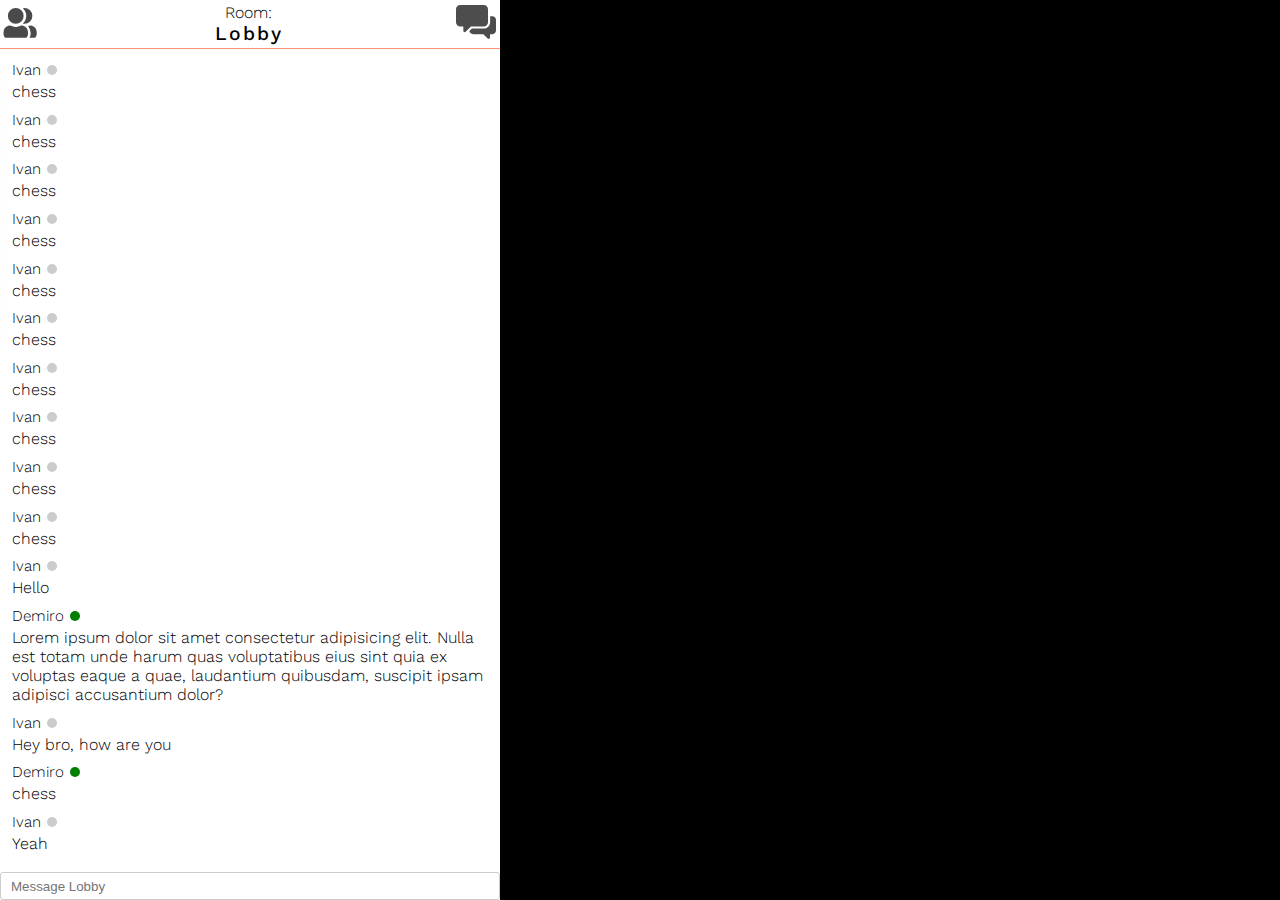
==== commit 9b3f576c: "Refactor chat inner sections. Optimize chat list: remove classes on li" ====
--- a/chat-interface/index.html
+++ b/chat-interface/index.html
@@ -14,16 +14,5 @@
 			<div class="chat-input"></div>
     </div>
 		<script src="script.js"></script>
-		<!-- <script type="text/javascript">
-			const inputElem = document.querySelector("#msg-input")
-			inputElem.addEventListener("keypress", (e) => {
-				if (e.key === "Enter") {
-					e.preventDefault()
-					let inputText = inputElem.value
-					console.log(inputText)
-					inputElem.value = ""
-				}
-			})
-		</script> -->
   </body>
 </html>
--- a/chat-interface/style.css
+++ b/chat-interface/style.css
@@ -80,39 +80,39 @@
           flex-direction: column-reverse;
 }
 
-.chat-list {
+.chat-messages-list {
   list-style-type: none;
   padding-left: 0.75em;
 }
 
-.chat-list__item {
+.chat-messages-list li {
   margin-bottom: 0.6em;
 }
 
-.chat-list__item:last-of-type {
-  margin-bottom: 0;
-}
-
-.chat-list__item p {
+.chat-messages-list li p {
   margin: 0;
   margin-bottom: 0.2em;
 }
 
-.chat-list__item:hover {
+.chat-messages-list li:last-of-type {
+  margin-bottom: 0;
+}
+
+.chat-messages-list li:hover {
   background-color: #f3f3f3;
 }
 
-.chat-list__item:hover .chat-list__user::after {
+.chat-messages-list li:hover .chat-list__user::after {
   content: attr(data-message-date);
   margin-left: 0.4em;
   color: #ccc;
 }
 
-.chat-list__user {
+.chat-messages-list__user {
   font-size: 0.95em;
 }
 
-.chat-list__user--active {
+.chat-messages-list__user--active {
   display: inline-block;
   margin-left: 0.4em;
   width: 10px;
@@ -121,7 +121,7 @@
   border-radius: 50%;
 }
 
-.chat-list__user--inactive {
+.chat-messages-list__user--inactive {
   display: inline-block;
   margin-left: 0.4em;
   width: 10px;
@@ -148,59 +148,43 @@
           align-items: center;
 }
 
-.header-elem span {
+.chat-header__item span {
   display: block;
   text-align: center;
 }
 
-.header-elem span:last-child {
+.chat-header__item span:last-child {
   font-size: 1.2em;
   letter-spacing: 0.1em;
   font-weight: 500;
 }
 
-.chat-icon__users {
+.chat-header__icon--users {
   width: 42px;
   cursor: pointer;
   -webkit-filter: invert(55%) sepia(0%) saturate(83%) hue-rotate(170deg) brightness(52%) contrast(92%);
           filter: invert(55%) sepia(0%) saturate(83%) hue-rotate(170deg) brightness(52%) contrast(92%);
 }
 
-.chat-icon__rooms {
-  width: 42px;
+.chat-header__icon--rooms {
+  width: 40px;
   -webkit-filter: invert(55%) sepia(0%) saturate(83%) hue-rotate(170deg) brightness(52%) contrast(92%);
           filter: invert(55%) sepia(0%) saturate(83%) hue-rotate(170deg) brightness(52%) contrast(92%);
   margin-right: 4px;
 }
 
-.nav-toggle {
-  display: none;
-}
-
-.nav-toggle:checked ~ nav {
-  -webkit-transform: scale(1, 1);
-          transform: scale(1, 1);
-  left: 0;
-}
-
-.nav-toggle:checked ~ nav a {
-  opacity: 1;
-  -webkit-transition: opacity 150ms ease-in-out 150ms;
-  transition: opacity 150ms ease-in-out 150ms;
-}
-
-nav {
+.chat-header__nav--left {
   position: absolute;
+  left: -100%;
   padding-left: 20px;
   -webkit-padding-after: 50px;
           padding-block-end: 50px;
-  left: -100%;
   text-align: left;
   width: 100%;
   max-height: 100vh;
-  background: white;
   overflow-x: hidden;
   overflow-y: auto;
+  background: white;
   -webkit-overflow-scrolling: touch;
   -webkit-transition: all 0.2s ease;
   transition: all 0.2s ease;
@@ -209,21 +193,21 @@
           box-shadow: 0px 10px 6px -7px rgba(0, 0, 0, 0.5);
 }
 
-nav ul {
+.chat-header__nav--left ul {
   margin-bottom: 0;
   padding: 0;
   list-style: none;
 }
 
-nav li {
+.chat-header__nav--left li {
   padding: 7px;
 }
 
-nav li:hover {
+.chat-header__nav--left li:hover {
   background-color: #f3f3f3;
 }
 
-nav a {
+.chat-header__nav--left a {
   color: black;
   text-decoration: none;
   font-size: 1rem;
@@ -232,7 +216,23 @@
   transition: opacity 150ms ease-in-out;
 }
 
-nav a:hover {
+.chat-header__nav--left a:hover {
   color: #000;
 }
+
+.chat-header .nav-toggle {
+  display: none;
+}
+
+.chat-header .nav-toggle:checked ~ .chat-header__nav--left {
+  -webkit-transform: scale(1, 1);
+          transform: scale(1, 1);
+  left: 0;
+}
+
+.chat-header .nav-toggle:checked ~ .chat-header__nav--left a {
+  opacity: 1;
+  -webkit-transition: opacity 150ms ease-in-out 150ms;
+  transition: opacity 150ms ease-in-out 150ms;
+}
 /*# sourceMappingURL=style.css.map */